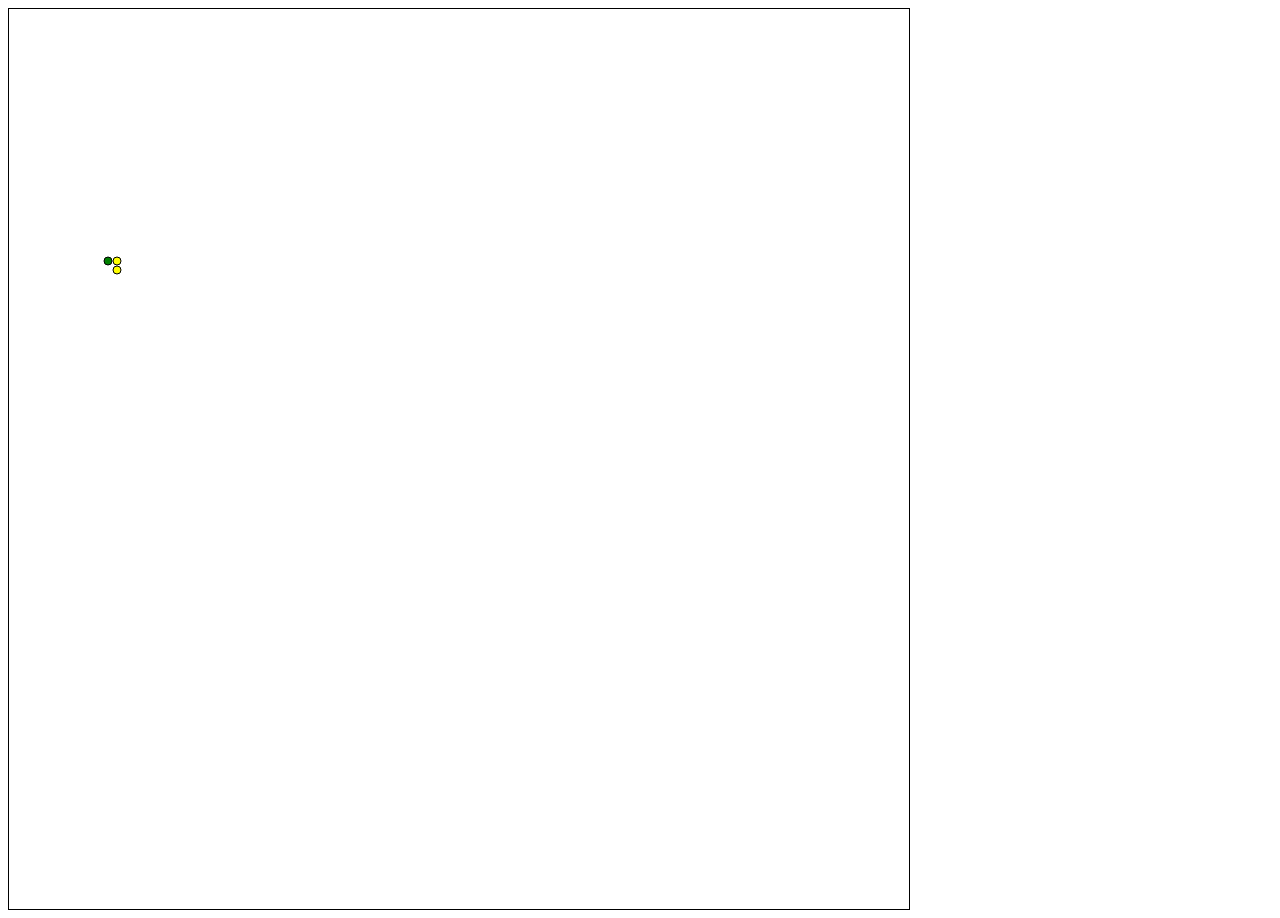
==== index.html @ c901c442 "Initial commit" ====
<html>
	<head>
		<title>iti0.github.io</title>
		<style>
			svg{
				border: 1px solid black;
			}
			.k9{
				fill: yellow;
			}
			.k15{
				fill: green;
			}
			circle:hover{
				fill:red;
			}
		</style>
	</head>
	<body>
		<svg version="1.1" baseProfile="full" width="900" height="900" xmlns="http://www.w3.org/2000/svg" id="msvg" >
			<circle class="k9" cx="108" cy="261" r="4" stroke="black" stroke-width="1" onmouseover="console.log('x=12 y=29');"  />
			<circle class="k9" cx="108" cy="252" r="4" stroke="black" stroke-width="1" onmouseover="console.log('x=12 y=28');"  />
			<circle class="k15" cx="99" cy="252" r="4" stroke="black" stroke-width="1" onmouseover="console.log('x=11 y=28');"  />
		</svg>
	</body>
</html>
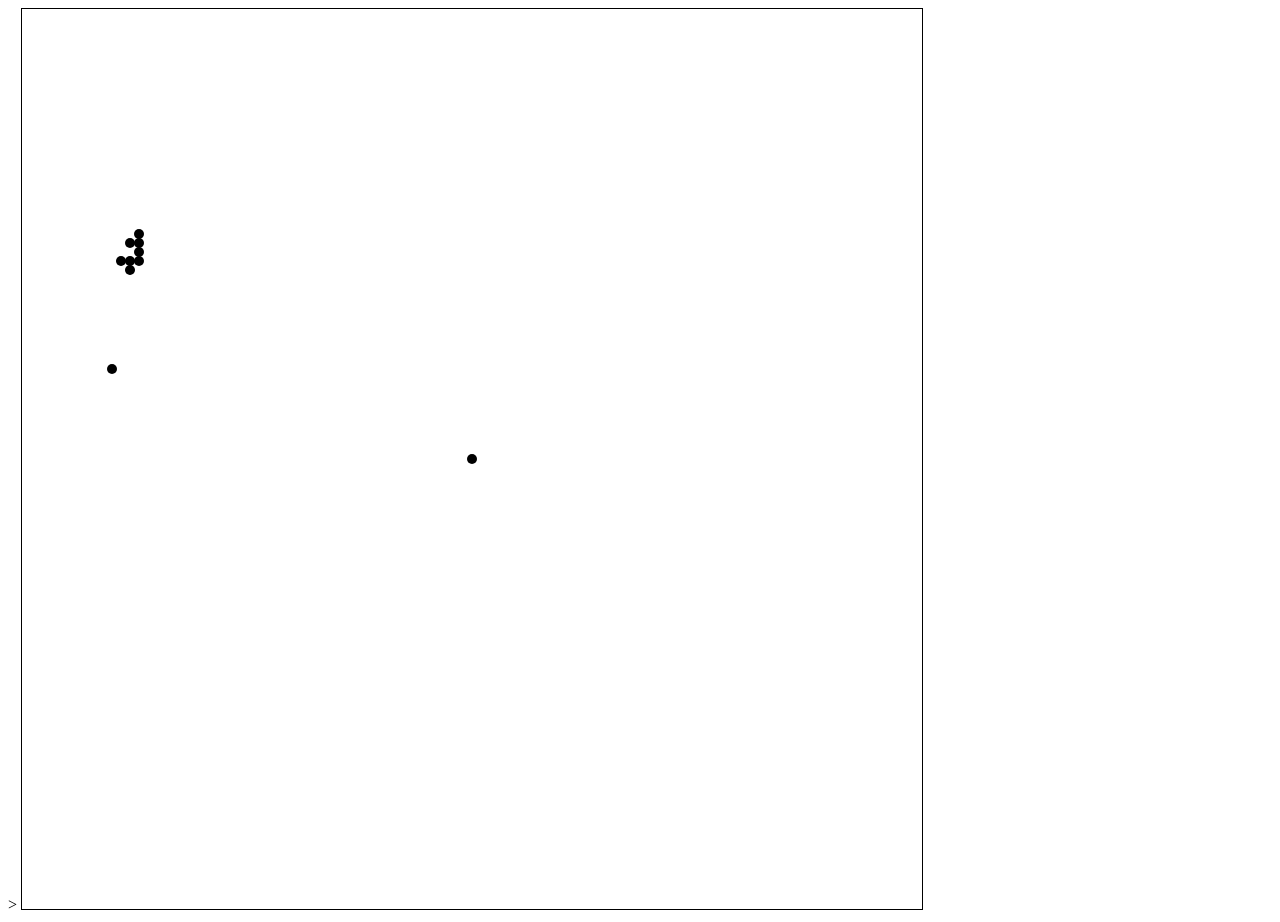
==== commit cab095f4: "Initial commit" ====
--- a/index.html
+++ b/index.html
@@ -1,26 +1,19 @@
+<!DOCTYPE html>
 <html>
 	<head>
 		<title>iti0.github.io</title>
-		<style>
-			svg{
-				border: 1px solid black;
-			}
-			.k9{
-				fill: yellow;
-			}
-			.k15{
-				fill: green;
-			}
-			circle:hover{
-				fill:red;
-			}
-		</style>
+		<meta charset="utf-8" />
+		<link rel="stylesheet" type="text/css" href="./style.css" />
+		<script type="text/javascript" src="./script.js"></script>>
 	</head>
 	<body>
 		<svg version="1.1" baseProfile="full" width="900" height="900" xmlns="http://www.w3.org/2000/svg" id="msvg" >
-			<circle class="k9" cx="108" cy="261" r="4" stroke="black" stroke-width="1" onmouseover="console.log('x=12 y=29');"  />
-			<circle class="k9" cx="108" cy="252" r="4" stroke="black" stroke-width="1" onmouseover="console.log('x=12 y=28');"  />
-			<circle class="k15" cx="99" cy="252" r="4" stroke="black" stroke-width="1" onmouseover="console.log('x=11 y=28');"  />
+			<circle class="k9" cx="108" cy="261" r="4" stroke="black" stroke-width="1" onclick="alert('x=12 y=29');"  />
+			<circle class="k9" cx="108" cy="252" r="4" stroke="black" stroke-width="1" onclick="alert('x=12 y=28');"  />
+			<circle class="k15" cx="99" cy="252" r="4" stroke="black" stroke-width="1" onclick="alert('x=11 y=28');"  />
 		</svg>
+		<script>
+			main();
+		</script>
 	</body>
 </html>
--- a/style.css
+++ b/style.css
@@ -0,0 +1,12 @@
+svg{
+	border: 1px solid black;
+}
+.k9{
+	fill: yellow;
+}
+.k15{
+	fill: green;
+}
+circle:hover{
+	fill:red;
+}
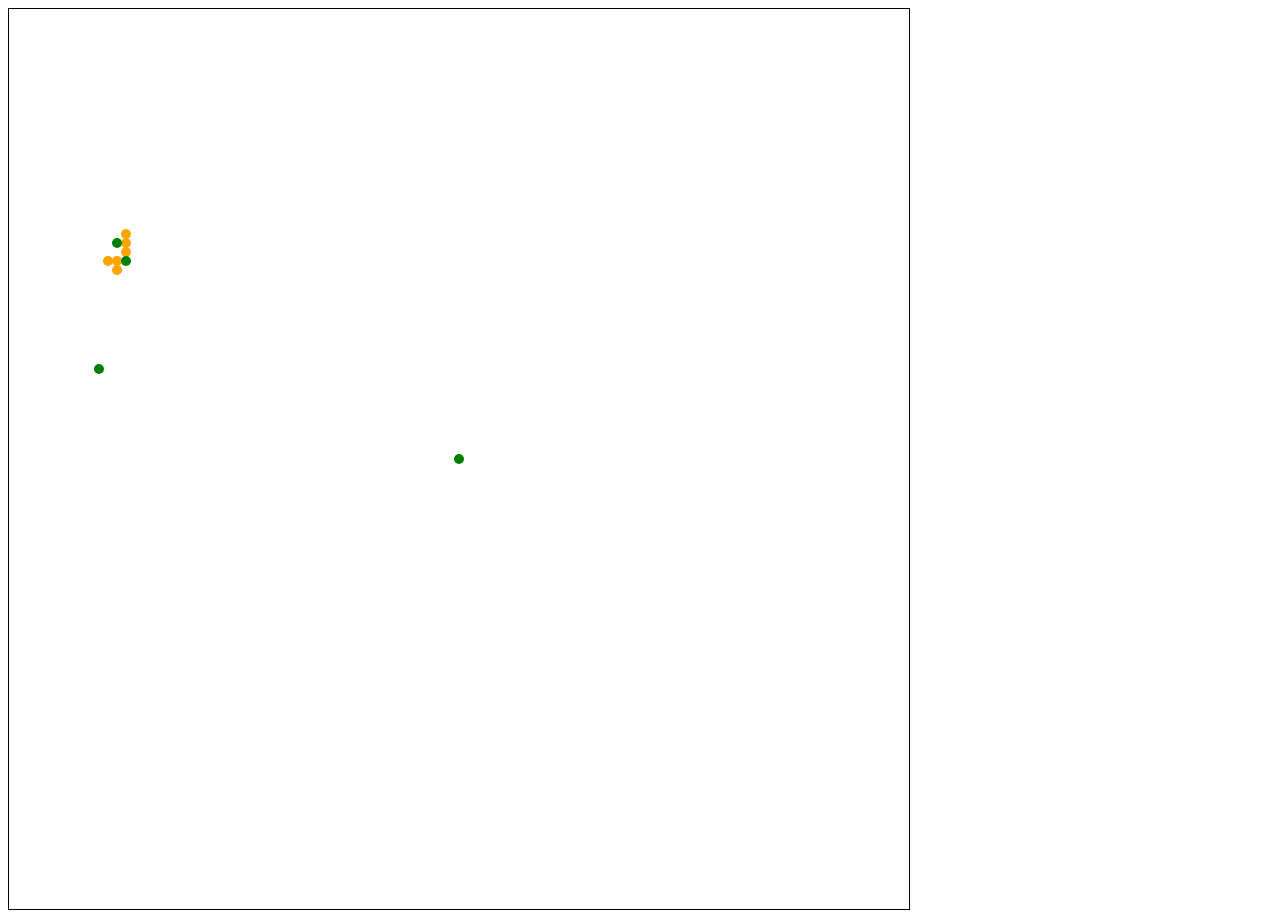
==== commit bf161342: "Initial commit" ====
--- a/index.html
+++ b/index.html
@@ -2,9 +2,9 @@
 <html>
 	<head>
 		<title>iti0.github.io</title>
-		<meta charset="utf-8" />
-		<link rel="stylesheet" type="text/css" href="./style.css" />
-		<script type="text/javascript" src="./script.js"></script>>
+		<meta charset="utf-8" >
+		<link rel="stylesheet" href="./style.css" >
+		<script type="text/javascript" src="./script.js"></script>
 	</head>
 	<body>
 		<svg version="1.1" baseProfile="full" width="900" height="900" xmlns="http://www.w3.org/2000/svg" id="msvg" >
--- a/style.css
+++ b/style.css
@@ -2,10 +2,10 @@
 	border: 1px solid black;
 }
 .k9{
-	fill: yellow;
+	fill: green;
 }
 .k15{
-	fill: green;
+	fill: orange;
 }
 circle:hover{
 	fill:red;
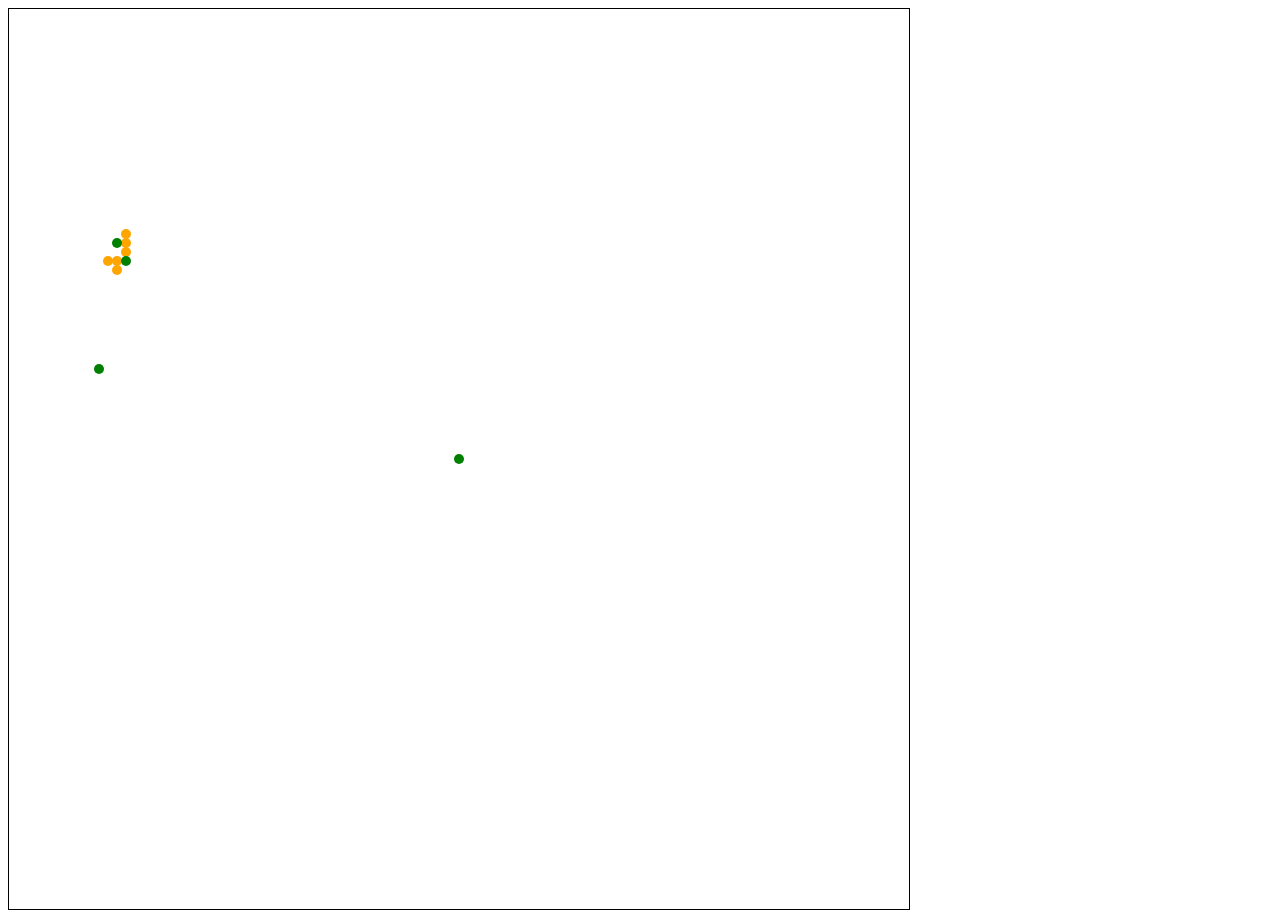
==== commit bd979b8d: "Initial commit" ====
--- a/index.html
+++ b/index.html
@@ -2,15 +2,12 @@
 <html>
 	<head>
 		<title>iti0.github.io</title>
-		<meta charset="utf-8" >
-		<link rel="stylesheet" href="./style.css" >
+		<meta charset="utf-8" />
+		<link rel="stylesheet" href="./style.css" />
 		<script type="text/javascript" src="./script.js"></script>
 	</head>
 	<body>
 		<svg version="1.1" baseProfile="full" width="900" height="900" xmlns="http://www.w3.org/2000/svg" id="msvg" >
-			<circle class="k9" cx="108" cy="261" r="4" stroke="black" stroke-width="1" onclick="alert('x=12 y=29');"  />
-			<circle class="k9" cx="108" cy="252" r="4" stroke="black" stroke-width="1" onclick="alert('x=12 y=28');"  />
-			<circle class="k15" cx="99" cy="252" r="4" stroke="black" stroke-width="1" onclick="alert('x=11 y=28');"  />
 		</svg>
 		<script>
 			main();
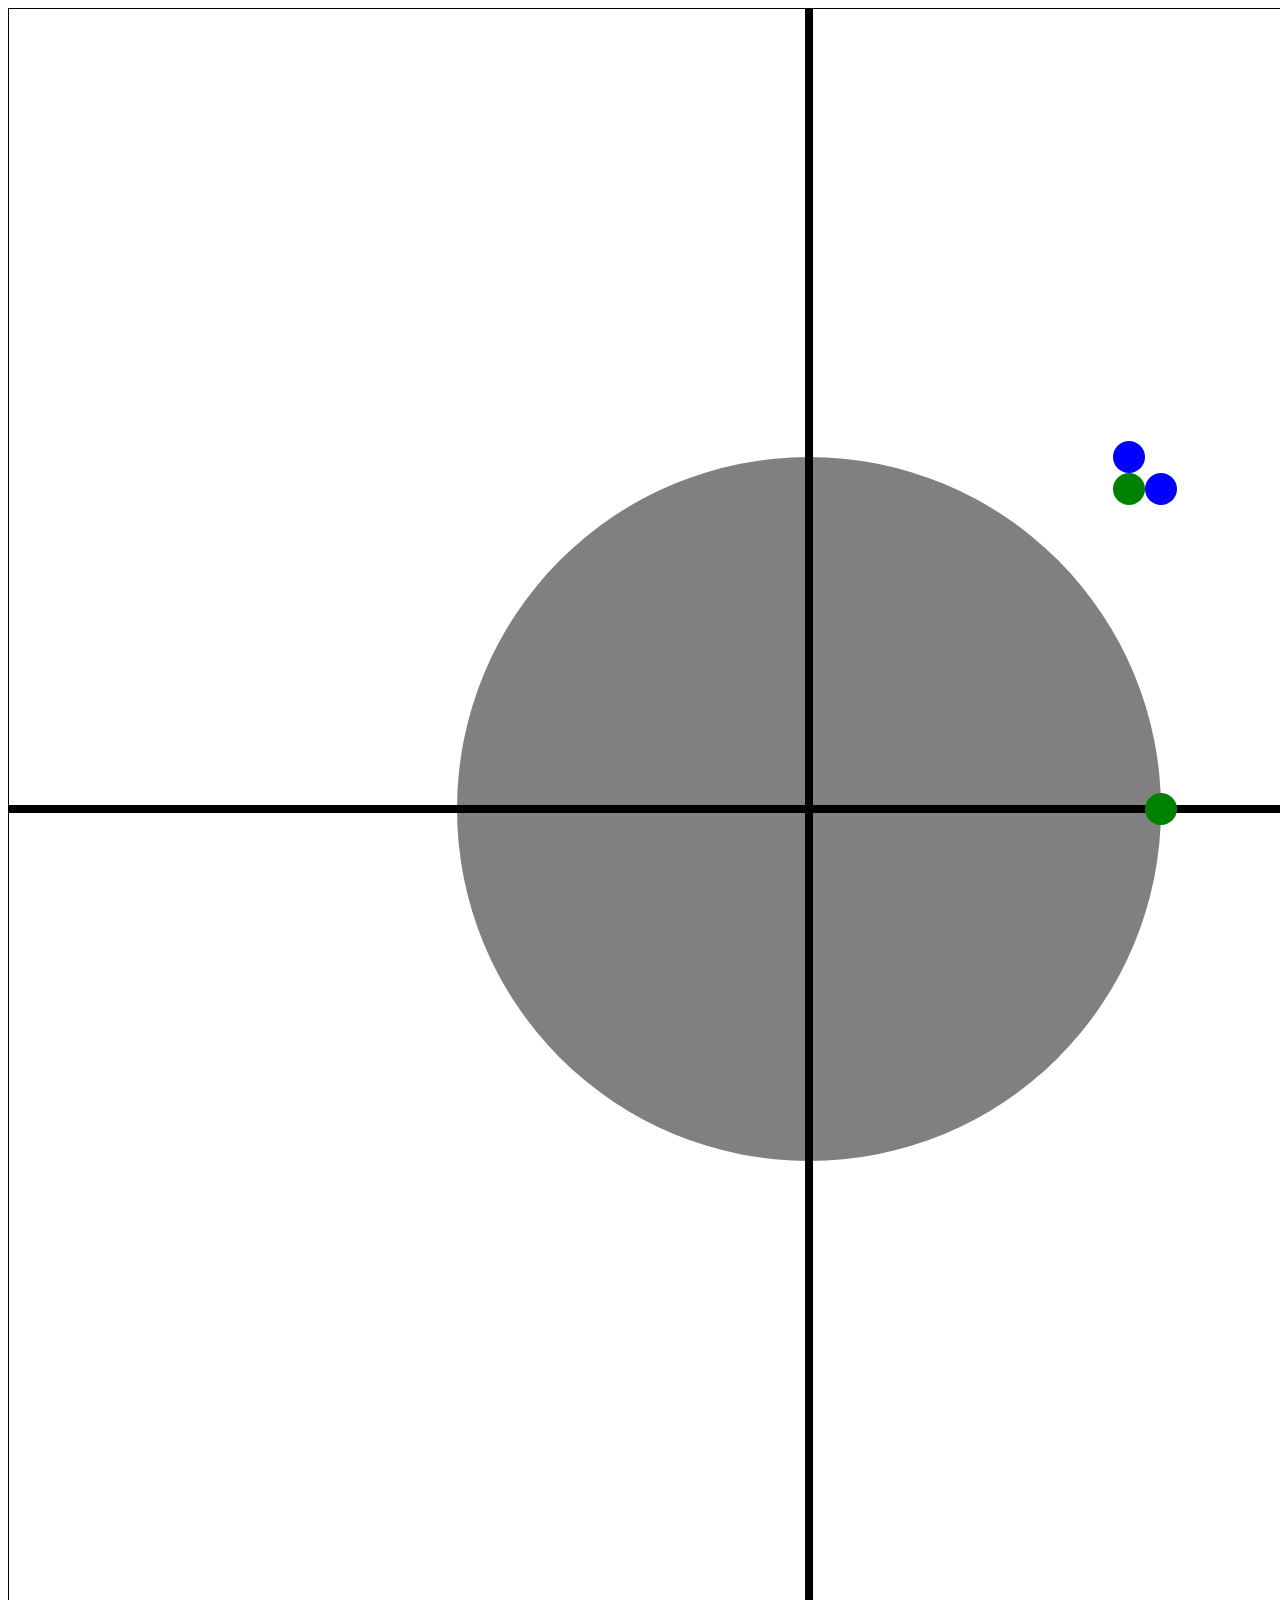
==== commit 3269cb7b: "Initial commit" ====
--- a/index.html
+++ b/index.html
@@ -1,16 +1,49 @@
-<!DOCTYPE html>
 <html>
-	<head>
-		<title>iti0.github.io</title>
-		<meta charset="utf-8" />
-		<link rel="stylesheet" href="./style.css" />
-		<script type="text/javascript" src="./script.js"></script>
-	</head>
-	<body>
-		<svg version="1.1" baseProfile="full" width="900" height="900" xmlns="http://www.w3.org/2000/svg" id="msvg" >
-		</svg>
-		<script>
-			main();
-		</script>
-	</body>
+<head><title>SVG Test</title>
+	<style>
+		svg{
+			border: 1px solid black;
+		}
+		.k9{
+			fill: blue;
+		}
+		.k15{
+			fill: green;
+		}
+		.s{
+			fill: gray;
+
+		}
+		.k9:hover, .k15:hover{
+			fill:red;
+			stroke: black;
+			stroke-width: 1px;
+		}
+	</style>
+</head>
+<body>
+	<svg version="1.1" baseProfile="full" width="1600" height="1600" xmlns="http://www.w3.org/2000/svg" id="msvg" preserveAspectRatio viewBox="700 700 200 200" >
+		<circle class="s" cx="800" cy="800" r="44"  />
+		<line x1="0" y1="800" x2="1600" y2="800" stroke-width="1" stroke="black"/>
+		<line x1="800" y1="0" x2="800" y2="1600" stroke-width="1" stroke="black"/>
+
+		<circle class="k9" cx="840" cy="756" r="2" title="x=22 y=0" onmouseover="gg(event, this)" />
+		<circle class="k9" cx="844" cy="760" r="2" title="x=12 y=28" onmouseover="gg(event, this)" />
+		<circle class="k15" cx="840" cy="760" r="2" title="x=11 y=28" onmouseover="gg(event, this)" />
+		<circle class="k15" cx="844" cy="800" r="2" title="x=11 y=28" onmouseover="gg(event, this)" />
+	</svg>
+	<div id="tooltip" style="visibility:hidden; position: absolute; left: 0px; top: 0px; background: aqua;">
+		<span id="tooltip_text"></span>
+	</div>
+	<script>
+
+		function gg(e, el){
+			console.log(el)
+			tooltip_text.textContent = el.getAttribute("title");
+			tooltip.style.visibility = '';
+			tooltip.style.left = e.clientX+2+'px';
+			tooltip.style.top = e.clientY+2+'px';
+		}
+	</script>
+</body>
 </html>
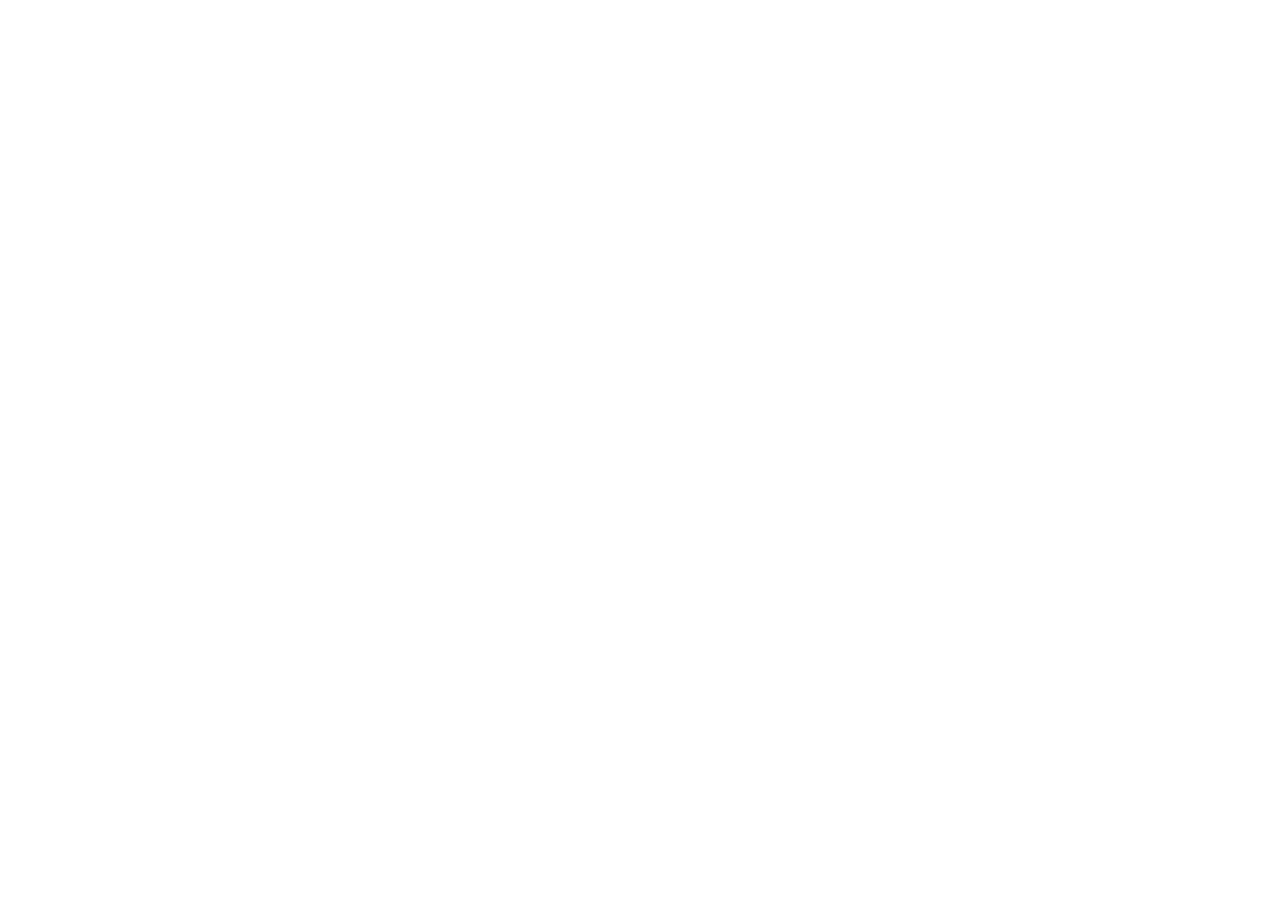
==== commit 080d42a5: "Update index.html" ====
--- a/index.html
+++ b/index.html
@@ -1,49 +1,26 @@
+<!DOCTYPE html>
 <html>
-<head><title>SVG Test</title>
-	<style>
-		svg{
-			border: 1px solid black;
-		}
-		.k9{
-			fill: blue;
-		}
-		.k15{
-			fill: green;
-		}
-		.s{
-			fill: gray;
-
-		}
-		.k9:hover, .k15:hover{
-			fill:red;
-			stroke: black;
-			stroke-width: 1px;
-		}
-	</style>
+<head>
+	<meta charset="utf-8">
+	<title>map</title>
+	<link rel="stylesheet" type="text/css" href="./style.css">
+	<script type="text/javascript" src="./script.js"></script>
 </head>
 <body>
-	<svg version="1.1" baseProfile="full" width="1600" height="1600" xmlns="http://www.w3.org/2000/svg" id="msvg" preserveAspectRatio viewBox="700 700 200 200" >
-		<circle class="s" cx="800" cy="800" r="44"  />
-		<line x1="0" y1="800" x2="1600" y2="800" stroke-width="1" stroke="black"/>
-		<line x1="800" y1="0" x2="800" y2="1600" stroke-width="1" stroke="black"/>
-
-		<circle class="k9" cx="840" cy="756" r="2" title="x=22 y=0" onmouseover="gg(event, this)" />
-		<circle class="k9" cx="844" cy="760" r="2" title="x=12 y=28" onmouseover="gg(event, this)" />
-		<circle class="k15" cx="840" cy="760" r="2" title="x=11 y=28" onmouseover="gg(event, this)" />
-		<circle class="k15" cx="844" cy="800" r="2" title="x=11 y=28" onmouseover="gg(event, this)" />
-	</svg>
-	<div id="tooltip" style="visibility:hidden; position: absolute; left: 0px; top: 0px; background: aqua;">
-		<span id="tooltip_text"></span>
+	<div id="view">
+		<canvas id="canvas1" width="800" height="800"></canvas>
 	</div>
-	<script>
-
-		function gg(e, el){
-			console.log(el)
-			tooltip_text.textContent = el.getAttribute("title");
-			tooltip.style.visibility = '';
-			tooltip.style.left = e.clientX+2+'px';
-			tooltip.style.top = e.clientY+2+'px';
-		}
+	<script type="text/javascript">
+		DragManager.make(canvas1);
+		
+		KartaManager.init(canvas1);
+		KartaManager.assist_grid(400);
+		KartaManager.main_grid();
+		
+		
+		for(let i=0; i<800; i++){
+			KartaManager.rect_field(Math.round(Math.random()*801), Math.round(Math.random()*801), 'red');
+		}		
 	</script>
 </body>
-</html>+</html>
--- a/style.css
+++ b/style.css
@@ -0,0 +1,12 @@
+svg{
+	border: 1px solid black;
+}
+.k9{
+	fill: green;
+}
+.k15{
+	fill: orange;
+}
+circle:hover{
+	fill:red;
+}
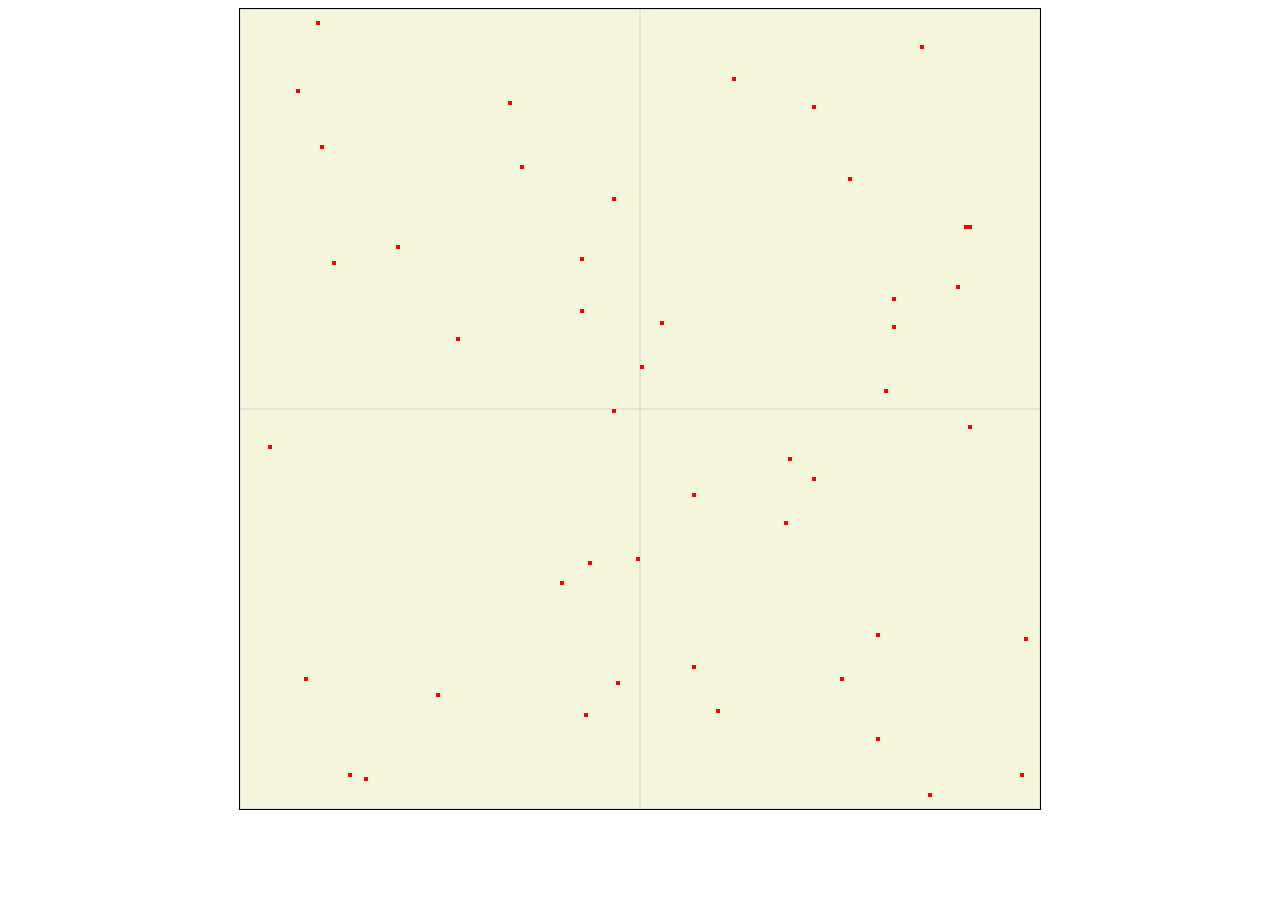
==== commit f78d2cdc: "Update index.html" ====
--- a/index.html
+++ b/index.html
@@ -8,7 +8,7 @@
 </head>
 <body>
 	<div id="view">
-		<canvas id="canvas1" width="800" height="800"></canvas>
+		<canvas id="canvas1" width="3200" height="3200"></canvas>
 	</div>
 	<script type="text/javascript">
 		DragManager.make(canvas1);
--- a/style.css
+++ b/style.css
@@ -1,12 +1,12 @@
-svg{
+#view {
+	overflow: hidden;
+	width: 800px;
+	height: 800px;
 	border: 1px solid black;
+	margin: 0 auto;
 }
-.k9{
-	fill: green;
+#canvas1 {
+	margin-left: 0px;
+	margin-top: 0px;
+	background: beige;
 }
-.k15{
-	fill: orange;
-}
-circle:hover{
-	fill:red;
-}
